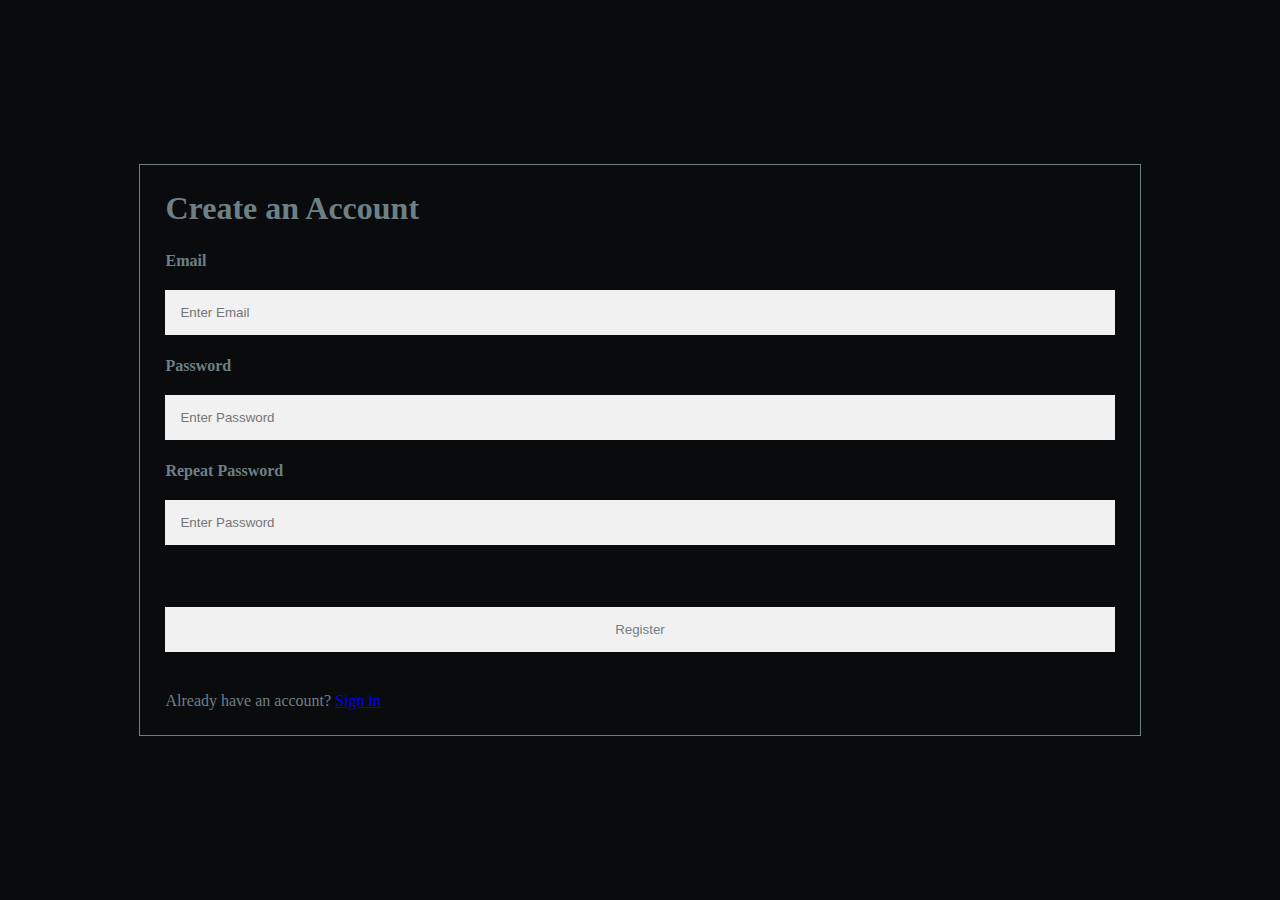
==== static/index.html @ eb4d5f95 "base" ====
<!DOCTYPE html>
<html>
    <head>
        <title>Just Simple</title>
        <link rel="stylesheet" href="style.css">
    </head>
    <body>
        <div>
            <p id="info">hello world</p>
            <form action="/create-account" target="_self" method="post">
                <div>
                    <h1>Create an Account</h1>
                    <label for="email"><b>Email</b></label>
                    <input type="text" placeholder="Enter Email" name="email" id="email" required>

                    <label for="password"><b>Password</b></label>
                    <input type="password" placeholder="Enter Password" name="password" id="password" required>

                    <label for="password-confirm"><b>Repeat Password</b></label>
                    <input type="password" placeholder="Enter Password" name="password-confirm" id="password-confirm" required>

                    <button type="submit" onclick="handle_create_account(event)">Register</button>
                </div>

                <div class="signin">
                    <p>Already have an account? <a href="#">Sign in</a></p>
                </div>
            </form>
        </div>
        <script src="register.js"></script>
    </body>
</html>
---- static/style.css ----
* {
    box-sizing: border-box;
    margin: 0;
    padding: 0;
}

html, body {
    height: 100%;
}

body {
    display: flex;
    justify-content: center;
    align-items: center;
    background-color: #090B0D;
}

#info {
    display: none;
    margin-bottom: 25px;
    font-size: 40px;
    font-weight: 700;
    text-align: center;
}

form {
    margin: auto;
    border: 1px solid #6D8086;
    padding: 25px;
}

h1 {
    margin-bottom: 25px;
}

hr {
    margin-bottom: 25px;
}


h1, label, p, input, button, hr {
    color: #6D8086; 
}

input, button[type="submit"] {
    width: 100%;
    padding: 15px;
    margin: 20px 0 22px 0;
    border: none;
    background-color: #f1f1f1;
}

button[type="submit"] {
    margin: 40px 0;
}

input:focus {
    background-color: #ddd;
    outline: none;
}
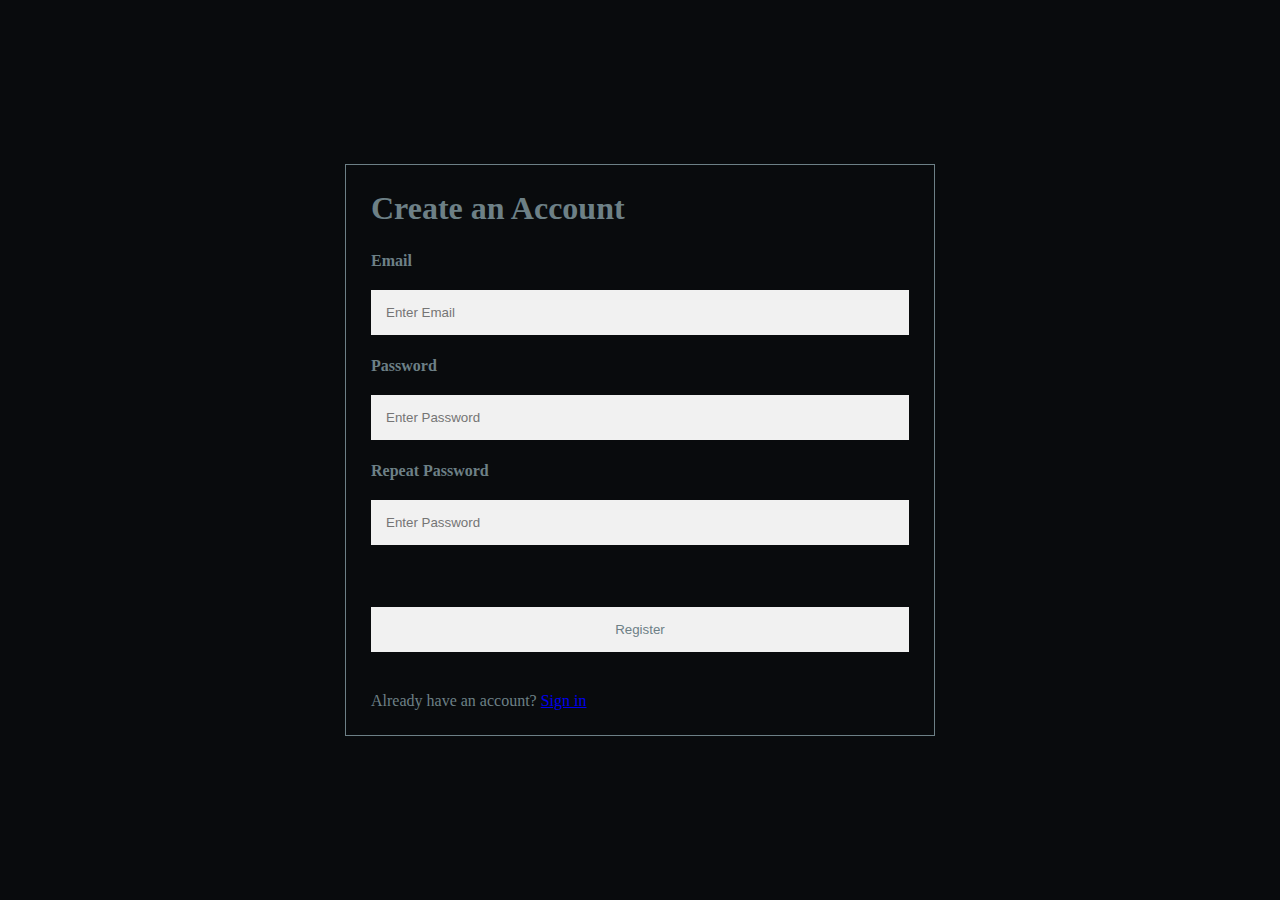
==== commit 22fc7497: "replicate register behaviour on login" ====
--- a/static/index.html
+++ b/static/index.html
@@ -19,14 +19,14 @@
                     <label for="password-confirm"><b>Repeat Password</b></label>
                     <input type="password" placeholder="Enter Password" name="password-confirm" id="password-confirm" required>
 
-                    <button type="submit" onclick="handle_create_account(event)">Register</button>
+                    <button type="submit" onclick="handle_user(event, '/create-account')">Register</button>
                 </div>
 
                 <div class="signin">
-                    <p>Already have an account? <a href="#">Sign in</a></p>
+                    <p>Already have an account? <a href="login.html">Sign in</a></p>
                 </div>
             </form>
         </div>
-        <script src="register.js"></script>
+        <script src="user.js"></script>
     </body>
 </html>--- a/static/style.css
+++ b/static/style.css
@@ -24,6 +24,7 @@
 }
 
 form {
+    max-width: 590px;
     margin: auto;
     border: 1px solid #6D8086;
     padding: 25px;
